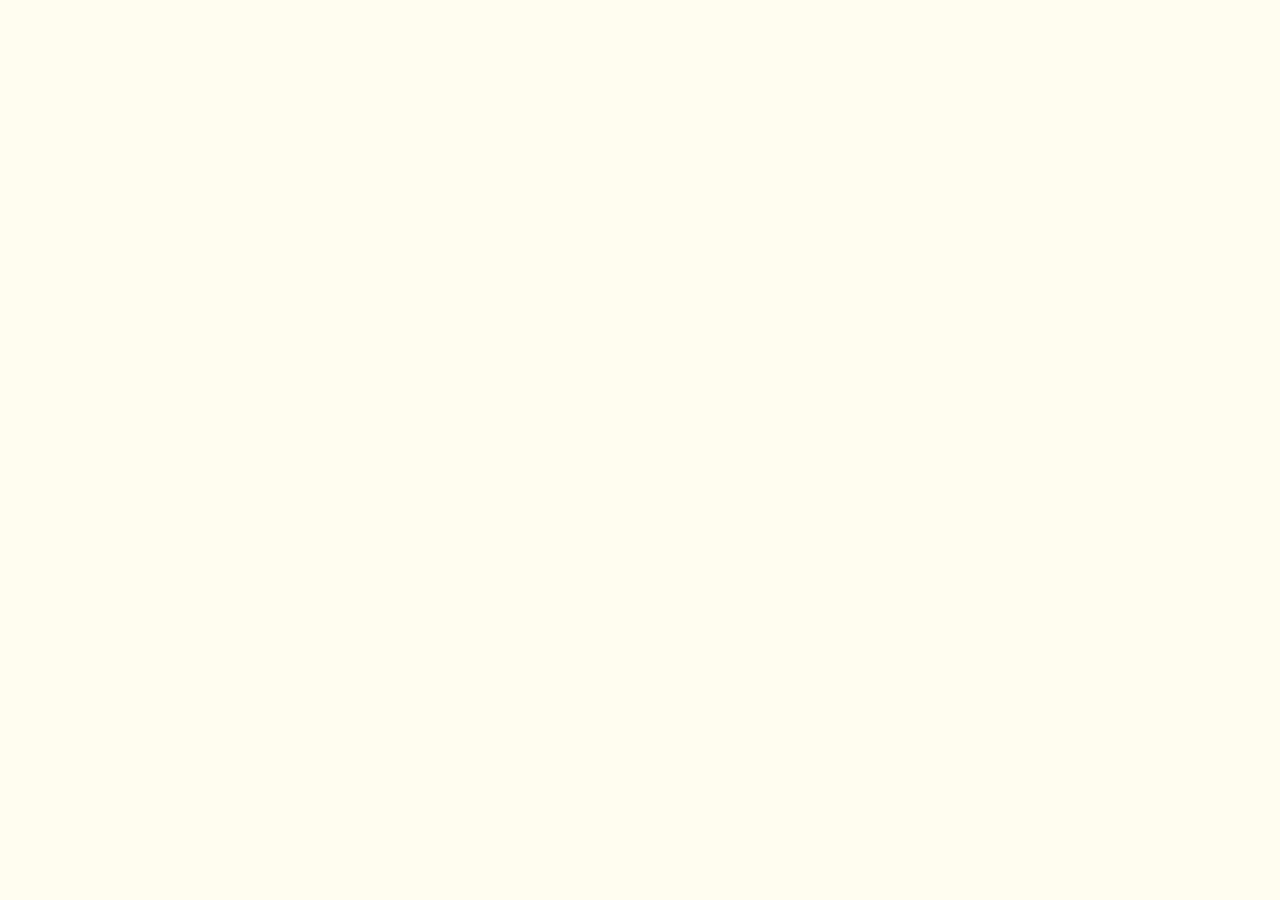
==== checkout.html @ 90dc460e "feat: menu link to checkout" ====
<!DOCTYPE html>
<html lang="en">
<head>
    <meta charset="UTF-8" />
    <meta name="viewport" content="width=device-width, initial-scale=1.0" />
    <title>Checkout | BurgerGOOD</title>
    <link rel="preconnect" href="https://fonts.googleapis.com" />
    <link rel="preconnect" href="https://fonts.gstatic.com" crossorigin />
    <link
      href="https://fonts.googleapis.com/css2?family=Fredoka:wght@300..700&display=swap"
      rel="stylesheet"
    />
    <link rel="stylesheet" href="assets/css/bootstrap.css" />
    <link rel="stylesheet" href="assets/styles.css" />
    <link rel="stylesheet" href="assets/bootstrap-icons/bootstrap-icons.css" />
    <link rel="icon" href="public/logo.png" />
  </head>
<body class="bg-cream">
    
</body>
</html>
---- assets/styles.css ----
* {
  scroll-behavior: smooth;
}

.bg-cream {
  background-color: #fffdf0;
}

.bg-orange {
  background-color: #ff3737;
}

.bg-orange-50 {
  background-color: #ff8383;
}

.bg-blue {
  background-color: #89d4ff;
}

.bg-gold {
  background-color: #ffc300;
}

.bg-grey {
  background-color: #f9f8f6;
}

.text-gold {
  color: #ffd400;
}

.big-font {
  font-size: 4rem;
}

.card {
  width: 400px;
  height: 460px;
}

.btn-active {
  background-color: #ffc300;
  padding: 5px 15px 5px 15px;
  border-radius: 10px;
  border: none;
}

.btn-active:hover {
  background-color: #ecb500;
}

.btn-unactive {
  background-color: #ffffff;
  border: 1px solid #ffc300;
  padding: 5px 15px 5px 15px;
  border-radius: 10px;
}

.btn-unactive:focus {
  border: 1px solid #ffc300;
  background-color: #ffffff;
}

.btn-unactive:hover {
  background-color: #ebebeb;
}

.alert-main {
  width: 25%;
}

.form-check-input:checked {
  background-color: #ffc300;
  border-color: #d97706;
}

.form-check-input:focus {
  border-color: #d97706;
  box-shadow: 0 0 0 0.2rem rgba(217, 119, 6, 0.25);
}

.fredoka-font-bold {
  font-family: "Fredoka", sans-serif;
  font-optical-sizing: auto;
  font-weight: 700;
  font-style: normal;
  font-variation-settings: "wdth" 100;
}

.fredoka-font-medium {
  font-family: "Fredoka", sans-serif;
  font-optical-sizing: auto;
  font-weight: 600;
  font-style: normal;
  font-variation-settings: "wdth" 100;
}

.fredoka-font {
  font-family: "Fredoka", sans-serif;
  font-optical-sizing: auto;
  font-weight: 500;
  font-style: normal;
  font-variation-settings: "wdth" 100;
}

/* Main menu */
.hero-section {
  height: 100vh;
}

.features-section {
  height: auto;
}

.btn-unactive-menu {
  background-color: #ffffff;
  border: 1px solid #ffc300;
  padding: 5px 15px 5px 15px;
  border-radius: 10px;
}

.btn-unactive-menu:focus {
  border: 1px solid #ffc300;
  background-color: #ffffff;
}

/* Menu */
.hero-menu {
  height: auto;
}

.bar-menu {
  width: 50%;
}

@media (width <= 48rem) {
  .big-font {
    font-size: 2.8rem;
  }

  .hero-section {
    height: auto;
  }

  .features-section {
    height: auto;
  }

  .card {
    width: 280px;
    height: 350px;
  }

  .alert-main {
    width: 100%;
  }

  .hero-menu {
    height: 150px;
  }

  .bar-menu {
    width: 100%;
  }
}

@media (width <= 64rem) {
  .big-font {
    font-size: 2.8rem;
  }

  .hero-section {
    height: auto;
  }

  .features-section {
    height: auto;
  }

  .card {
    width: 280px;
    height: 400px;
  }

  .alert-main {
    width: 100%;
  }

  .hero-menu {
    height: 150px;
  }

  .bar-menu {
    width: 100%;
  }
}
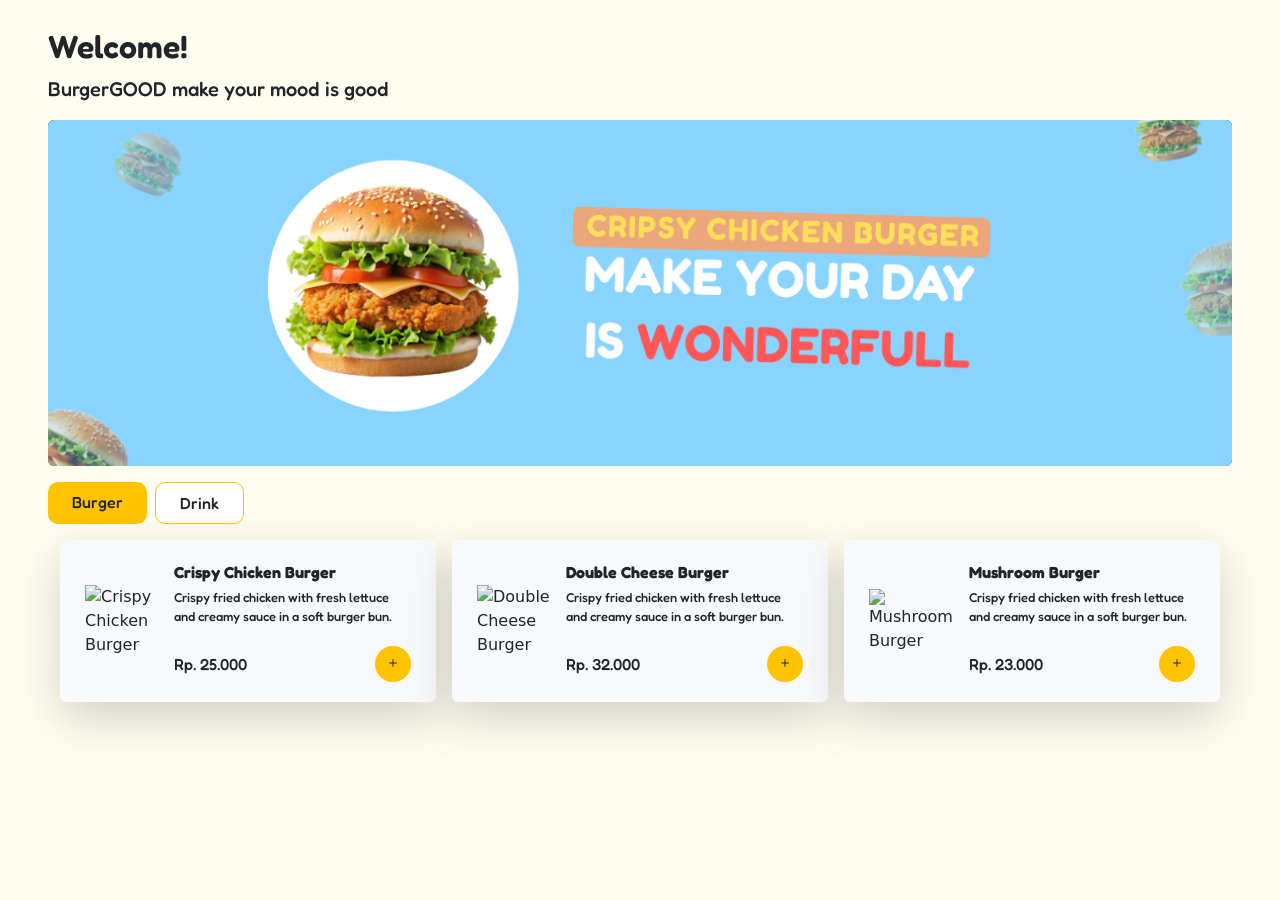
==== commit c7afa516: "feat: checkout and menu" ====
--- a/checkout.html
+++ b/checkout.html
@@ -1,6 +1,6 @@
-<!DOCTYPE html>
+<!doctype html>
 <html lang="en">
-<head>
+  <head>
     <meta charset="UTF-8" />
     <meta name="viewport" content="width=device-width, initial-scale=1.0" />
     <title>Checkout | BurgerGOOD</title>
@@ -15,7 +15,262 @@
     <link rel="stylesheet" href="assets/bootstrap-icons/bootstrap-icons.css" />
     <link rel="icon" href="public/logo.png" />
   </head>
-<body class="bg-cream">
-    
-</body>
-</html>+  <body class="bg-cream">
+    <div
+      class="w-100 justify-content-start align-items-center px-4 d-flex d-lg-none position-relative"
+      style="height: 80px"
+    >
+      <a href="menu.html" class="text-dark big-font">
+        <i class="bi bi-arrow-left-short"></i>
+      </a>
+      <p
+        class="my-0 fredoka-font fs-5 mx-auto position-absolute top-50 start-50 translate-middle"
+      >
+        Order
+      </p>
+    </div>
+
+    <!-- alert -->
+    <div class="position-fixed z-3 alert-main end-0 top-0">
+      <div class="p-2">
+        <div
+          id="alert-payment"
+          class="alert alert-danger d-none justify-content-center align-items-center gap-3"
+          role="alert"
+        >
+          <i class="bi bi-exclamation-octagon"></i>
+          <p class="my-0">Please select a payment method</p>
+        </div>
+      </div>
+    </div>
+
+    <!-- Main -->
+    <main
+      class="w-100 h-auto px-4 px-lg-5 pt-lg-4 my-1 d-flex flex-column flex-lg-row"
+    >
+      <div
+        class="w-100 d-flex flex-column justify-content-start align-items-start mb-4"
+      >
+        <p class="my-0 fredoka-font fs-5 mb-3">Order List</p>
+        <div class="container-fluid">
+          <div id="menu-section" class="row row-cols-1 g-2 mb-3">
+            <!-- Main card -->
+          </div>
+        </div>
+        <a
+          href="menu.html"
+          class="w-100 h-auto bg-white shadow p-3 d-flex align-items-center justify-content-start fredoka-font fs-6 gap-2 rounded-2 text-danger link-underline link-underline-opacity-0"
+        >
+          <i class="bi bi-plus"></i>
+          <p class="my-0">Add Another Item</p>
+        </a>
+      </div>
+
+      <div class="w-100 m-lg-3 mb-3 fredoka-font">
+        <form onsubmit="" id="checkoutForm">
+          <div class="w-100 h-auto p-4 bg-white shadow rounded-3">
+            <p>
+              Enter your table number and the unique outlet code located on your
+              table to continue your order.
+            </p>
+            <div class="mb-3">
+              <label class="form-label">Table Number</label>
+              <input
+                id="tableNumber"
+                type="number"
+                name="table_number"
+                class="form-control rounded-3"
+                placeholder="Enter your table number"
+              />
+              <div class="invalid-feedback">Please fill table number!</div>
+            </div>
+
+            <div class="mb-3">
+              <label class="form-label">Outlet Code</label>
+              <input
+                id="outletCode"
+                type="text"
+                name="outlet_code"
+                class="form-control rounded-3"
+                placeholder="Enter your outlet code"
+              />
+              <div id="validateEmail" class="invalid-feedback">
+                Please fill outlet code!
+              </div>
+            </div>
+          </div>
+
+          <div class="mt-3">
+            <p class="fs-5">Order Summary</p>
+            <div class="w-100 h-auto bg-white p-4 rounded-3 shadow">
+              <div class="d-flex justify-content-between align-items-center">
+                <p>Subtotal</p>
+                <p id="subtotal"></p>
+              </div>
+              <div
+                class="d-flex justify-content-between align-items-center border-top border-2 pt-3 fredoka-font-medium"
+              >
+                <p class="my-0">Total Payment</p>
+                <p id="total" class="my-0"></p>
+              </div>
+            </div>
+          </div>
+
+          <button
+            id="paymentMethod"
+            class="w-100 d-flex justify-content-between align-items-center btn my-3 bg-white shadow py-3 px-4 rounded-2 text-danger"
+            type="button"
+            data-bs-toggle="modal"
+            data-bs-target="#staticBackdrop"
+          >
+            <div
+              class="w-100 d-flex align-items-center gap-3 fredoka-font fs-6 payment-method d-none"
+            >
+              <img
+                src=""
+                alt="payment method"
+                style="width: 50px"
+                class="img-method"
+              />
+              <p class="my-0"></p>
+            </div>
+            <div
+              class="d-flex justify-content-center align-items-center gap-3 fredoka-font fs-6 select-method"
+            >
+              <i class="bi bi-wallet2"></i>
+              <p class="my-0">Select Payment Method</p>
+            </div>
+            <i class="bi bi-chevron-right"></i>
+          </button>
+
+          <div
+            class="modal fade"
+            id="staticBackdrop"
+            data-bs-backdrop="static"
+            data-bs-keyboard="false"
+            tabindex="-1"
+            aria-labelledby="staticBackdropLabel"
+            aria-hidden="true"
+          >
+            <div
+              class="modal-dialog modal-dialog-centered modal-fullscreen-sm-down"
+            >
+              <div class="modal-content">
+                <div class="modal-header border-0">
+                  <button
+                    type="button"
+                    class="btn-close"
+                    data-bs-dismiss="modal"
+                    aria-label="Close"
+                  ></button>
+                </div>
+                <div
+                  class="modal-body fredoka-font d-flex flex-column gap-4 px-4 mb-4"
+                >
+                  <h2>Select Payment Method</h2>
+                  <div
+                    class="form-check d-flex flex-row-reverse justify-content-between w-100 fs-5 px-2"
+                  >
+                    <input
+                      class="form-check-input"
+                      type="radio"
+                      name="payment_method"
+                      value="QRIS"
+                      id="payment1"
+                    />
+                    <div class="w-100 d-flex gap-3 align-items-center">
+                      <img
+                        src="public/payment/qris.png"
+                        alt="qris"
+                        style="width: 50px"
+                      />
+                      <label class="form-check-label" for="payment1">
+                        QRIS
+                      </label>
+                    </div>
+                  </div>
+
+                  <div
+                    class="form-check d-flex flex-row-reverse justify-content-between w-100 fs-5 px-2"
+                  >
+                    <input
+                      class="form-check-input"
+                      type="radio"
+                      name="payment_method"
+                      value="BCA"
+                      id="payment2"
+                    />
+                    <div class="w-100 d-flex gap-3 align-items-center">
+                      <img
+                        src="public/payment/bca.png"
+                        alt="bca"
+                        style="width: 50px"
+                      />
+                      <label class="form-check-label" for="payment2">
+                        BCA
+                      </label>
+                    </div>
+                  </div>
+
+                  <div
+                    class="form-check d-flex flex-row-reverse justify-content-between w-100 fs-5 px-2"
+                  >
+                    <input
+                      class="form-check-input"
+                      type="radio"
+                      name="payment_method"
+                      value="BNI"
+                      id="payment3"
+                    />
+                    <div class="w-100 d-flex gap-3 align-items-center">
+                      <img
+                        src="public/payment/bni.png"
+                        alt="bca"
+                        style="width: 50px"
+                      />
+                      <label class="form-check-label" for="payment3">
+                        BNI
+                      </label>
+                    </div>
+                  </div>
+
+                  <div
+                    class="form-check d-flex flex-row-reverse justify-content-between w-100 fs-5 px-2"
+                  >
+                    <input
+                      class="form-check-input"
+                      type="radio"
+                      name="payment_method"
+                      value="Gopay"
+                      id="payment4"
+                    />
+                    <div class="w-100 d-flex gap-3 align-items-center">
+                      <img
+                        src="public/payment/gopay.png"
+                        alt="gopay"
+                        style="width: 50px"
+                      />
+                      <label class="form-check-label" for="payment2">
+                        Gopay
+                      </label>
+                    </div>
+                  </div>
+                </div>
+              </div>
+            </div>
+          </div>
+
+          <button
+            class="w-100 d-flex justify-content-center align-items-center mt-3 btn bar-menu bg-dark py-3 px-4 rounded-4 text-light d-flex justify-content-center align-items-center my-0 fredoka-font"
+            type="submit"
+          >
+            Payment
+          </button>
+        </form>
+      </div>
+    </main>
+
+    <script src="assets/checkout.js"></script>
+    <script src="assets/js/bootstrap.js"></script>
+  </body>
+</html>
--- a/assets/styles.css
+++ b/assets/styles.css
@@ -113,18 +113,6 @@
   height: auto;
 }
 
-.btn-unactive-menu {
-  background-color: #ffffff;
-  border: 1px solid #ffc300;
-  padding: 5px 15px 5px 15px;
-  border-radius: 10px;
-}
-
-.btn-unactive-menu:focus {
-  border: 1px solid #ffc300;
-  background-color: #ffffff;
-}
-
 /* Menu */
 .hero-menu {
   height: auto;
@@ -133,6 +121,9 @@
 .bar-menu {
   width: 50%;
 }
+
+/* checkout */
+
 
 @media (width <= 48rem) {
   .big-font {
@@ -163,6 +154,8 @@
   .bar-menu {
     width: 100%;
   }
+
+
 }
 
 @media (width <= 64rem) {
@@ -194,4 +187,6 @@
   .bar-menu {
     width: 100%;
   }
+
+
 }
